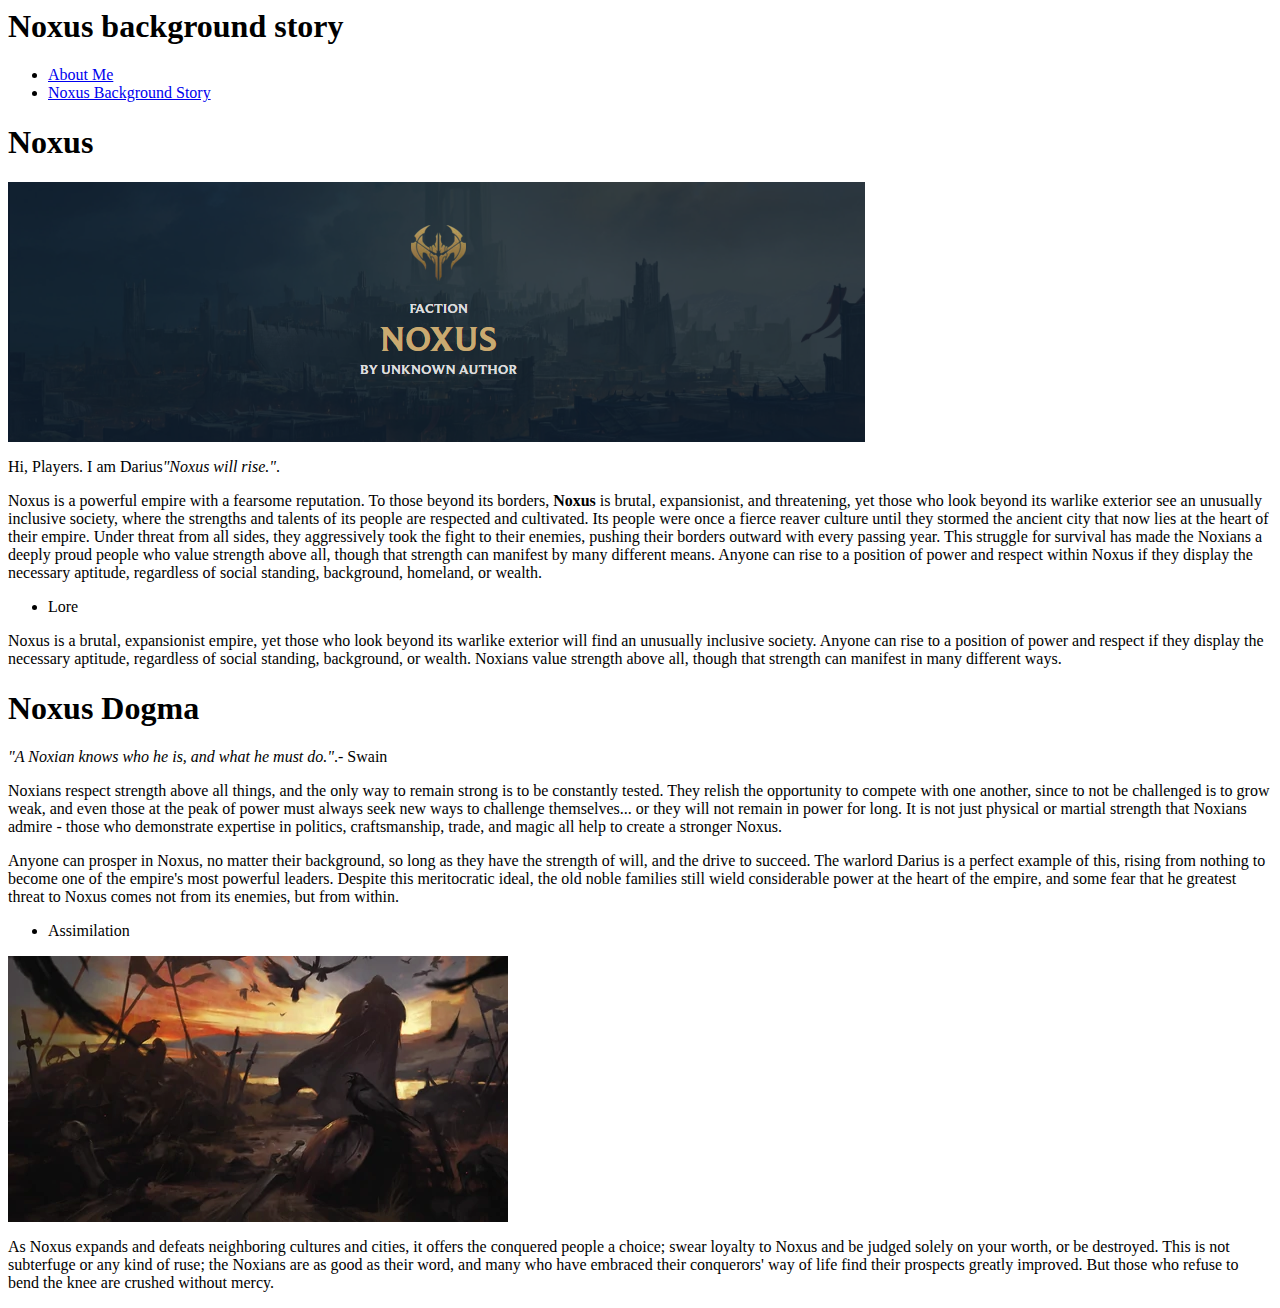
==== index.html @ 16cda68b "enter" ====
</body>
</html>
<!DOCTYPE html>
<html lang="en">
<head>
    <meta charset="UTF-8">
    <meta name="viewport" content="width=device-width, initial-scale=1.0">
    <title>Noxus Background story</title>
</head>
<body>
    <header>
    <h1>Noxus background story</h1>
    </header>
<nav>
    <ul>
        <li><a href="https://dazzling-goldwasser-6fb79b.netlify.app/">About Me</a></li>
        <li><a href="https://leagueoflegends.fandom.com/wiki/Noxus">Noxus Background Story</a></li>
    </ul>
</nav>
<section>
<article>
    <h1 id="Noxus" class="Section-heading">Noxus</h1>
    
    <p><img src="Noxus.png" alt="Noxus Background story"></p>
    
    <p>Hi, Players. I am Darius<em>"Noxus will rise."</em>. 
        
    <p>Noxus is a powerful empire with a fearsome reputation. 
       To those beyond its borders, <strong> Noxus </strong> is brutal, expansionist, and threatening, yet those
       who look beyond its warlike exterior see an unusually inclusive society, where the strengths and talents of 
       its people are respected and cultivated. Its people were once a fierce reaver culture until they stormed the 
       ancient city that now lies at the heart of their empire. Under threat from all sides, they aggressively took 
       the fight to their enemies, pushing their borders outward with every passing year. This struggle for survival 
       has made the Noxians a deeply proud people who value strength above all, though that strength can manifest by 
       many different means. Anyone can rise to a position of power and respect within Noxus if they display the 
       necessary aptitude, regardless of social standing, background, homeland, or wealth.</p>
    <ul>
        <li>Lore</li>
    </ul> 
    <p>Noxus is a brutal, expansionist empire, yet those who look beyond its warlike
       exterior will find an unusually inclusive society. Anyone can rise to a position
       of power and respect if they display the necessary aptitude, regardless of 
       social standing, background, or wealth. Noxians value strength above all,
       though that strength can manifest in many different ways.</p>

       <h1 id="Noxian Dogma" class="Section-heading">Noxus Dogma</h1>

       <p><em>"A Noxian knows who he is, and what he must do."</em>.- Swain</p>

    <p>Noxians respect strength above all things, and the only way to remain strong
       is to be constantly tested. They relish the opportunity to compete with one
       another, since to not be challenged is to grow weak, and even those at the
       peak of power must always seek new ways to challenge themselves... or they
       will not remain in power for long. It is not just physical or martial strength that
       Noxians admire - those who demonstrate expertise in politics, craftsmanship,
       trade, and magic all help to create a stronger Noxus.
    </p>

    <p>Anyone can prosper in Noxus, no matter their background, so long as they
        have the strength of will, and the drive to succeed. The warlord Darius is a
        perfect example of this, rising from nothing to become one of the empire's
        most powerful leaders. Despite this meritocratic ideal, the old noble families
        still wield considerable power at the heart of the empire, and some fear that 
        he greatest threat to Noxus comes not from its enemies, but from within.
    </p>

    <ul>
        <li>Assimilation</li>
    </ul>
    <p><img src="Ambition.png" alt="The cost of Ambition"></p>
    <p>
        As Noxus expands and defeats neighboring cultures and cities, it offers the
        conquered people a choice; swear loyalty to Noxus and be judged solely on
        your worth, or be destroyed. This is not subterfuge or any kind of ruse; the
        Noxians are as good as their word, and many who have embraced their 
        conquerors' way of life find their prospects greatly improved. But those who 
        refuse to bend the knee are crushed without mercy.
    </p>


</article>
</section>

</body>
</html>
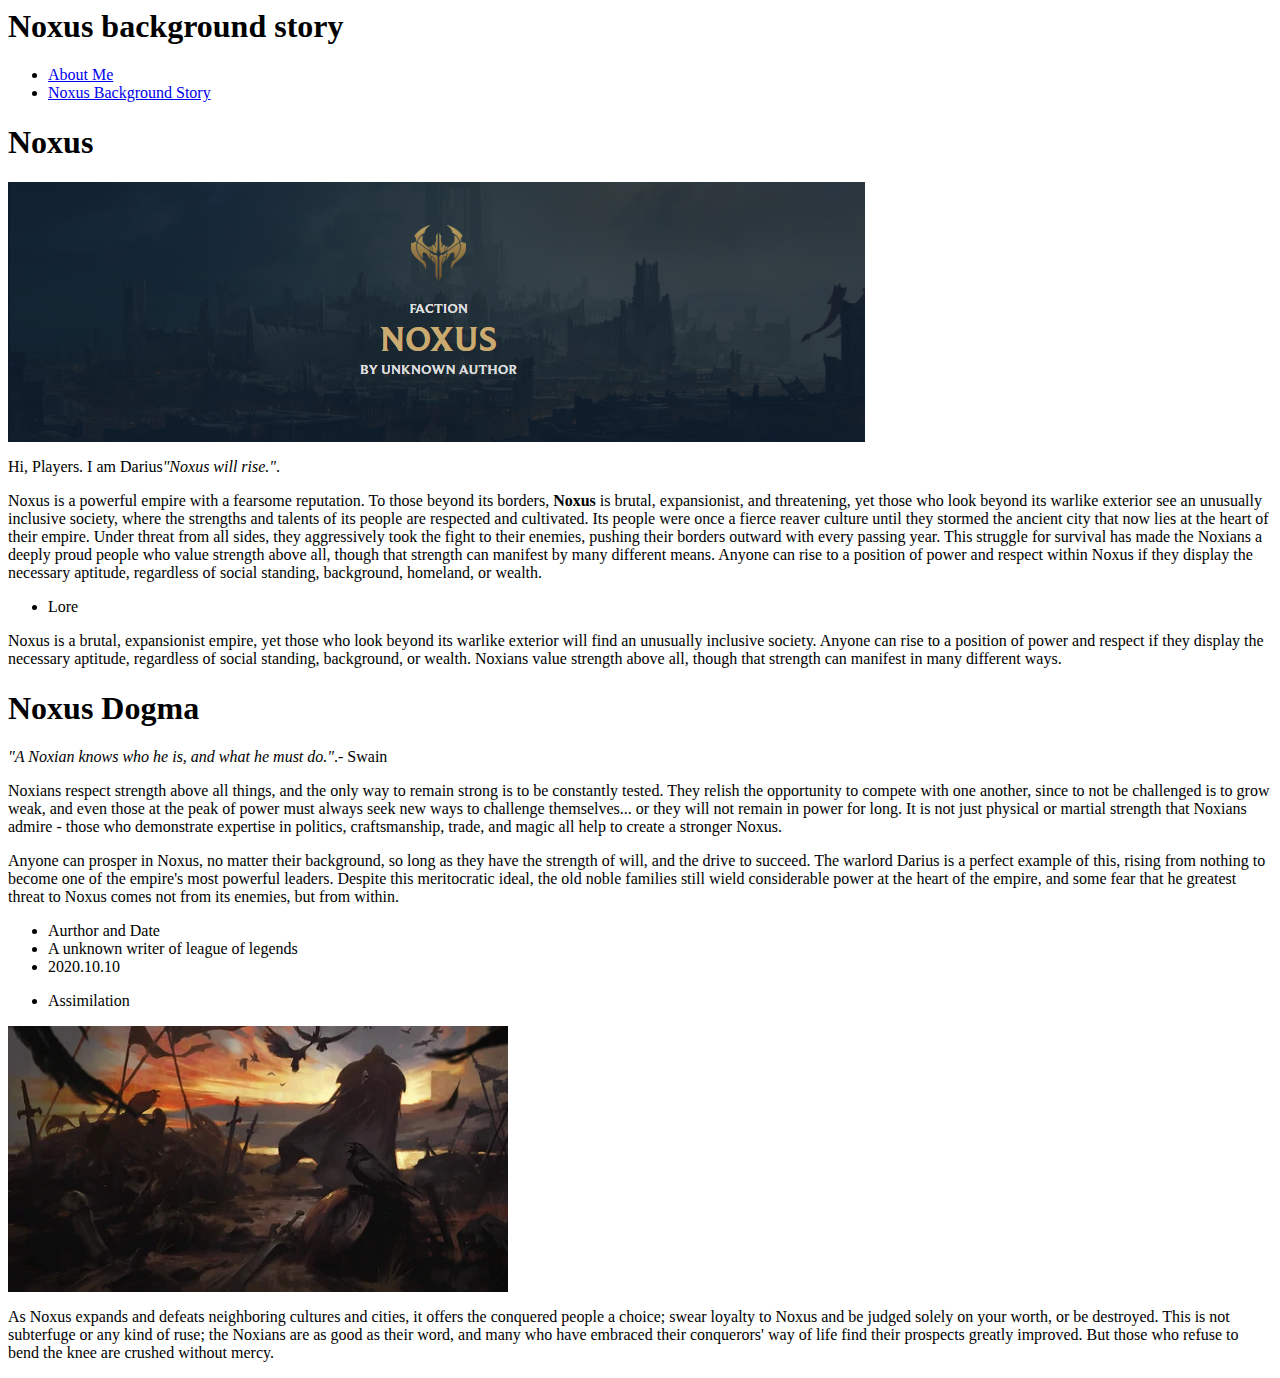
==== commit 6e28e9f0: "enter" ====
--- a/index.html
+++ b/index.html
@@ -63,7 +63,11 @@
         still wield considerable power at the heart of the empire, and some fear that 
         he greatest threat to Noxus comes not from its enemies, but from within.
     </p>
-
+    <ul>
+        <li>Aurthor and Date</li>
+        <li>A unknown writer of league of legends</li>
+        <li>2020.10.10</li>
+    </ul>
     <ul>
         <li>Assimilation</li>
     </ul>
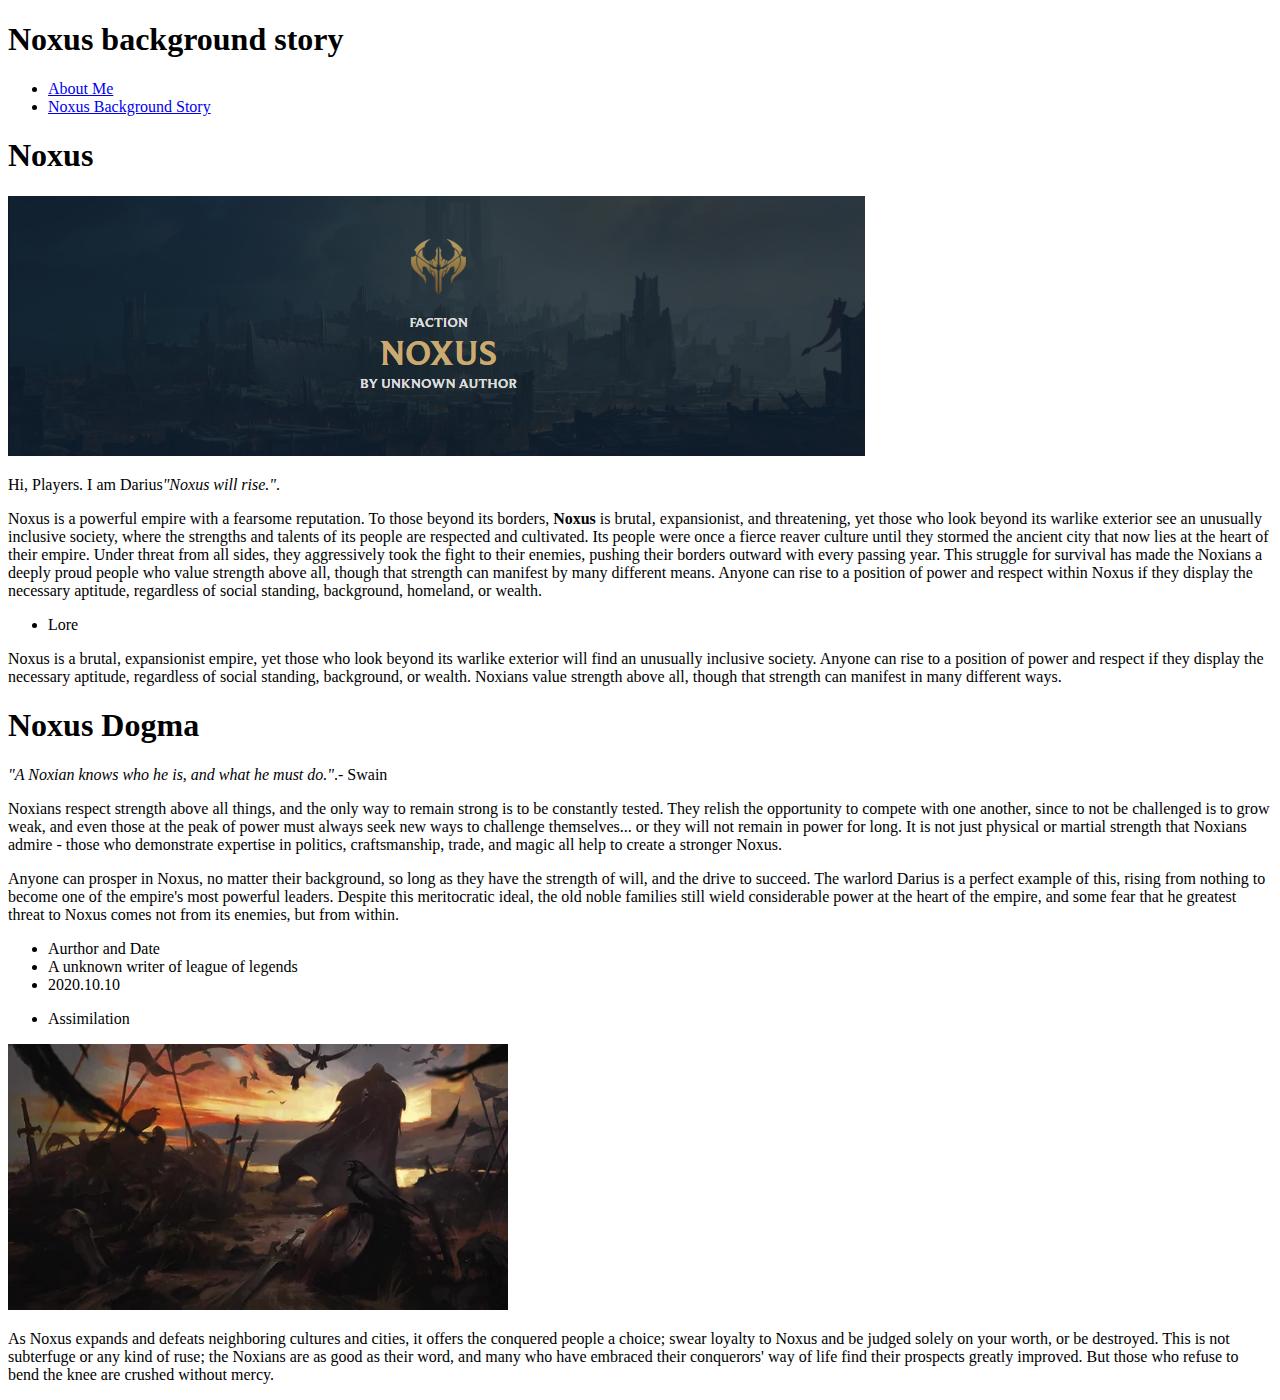
==== commit 2e60ed04: "enter" ====
--- a/index.html
+++ b/index.html
@@ -1,5 +1,3 @@
-</body>
-</html>
 <!DOCTYPE html>
 <html lang="en">
 <head>
@@ -43,7 +41,7 @@
        social standing, background, or wealth. Noxians value strength above all,
        though that strength can manifest in many different ways.</p>
 
-       <h1 id="Noxian Dogma" class="Section-heading">Noxus Dogma</h1>
+       <h1 id="Dogma" class="Section-heading">Noxus Dogma</h1>
 
        <p><em>"A Noxian knows who he is, and what he must do."</em>.- Swain</p>
 
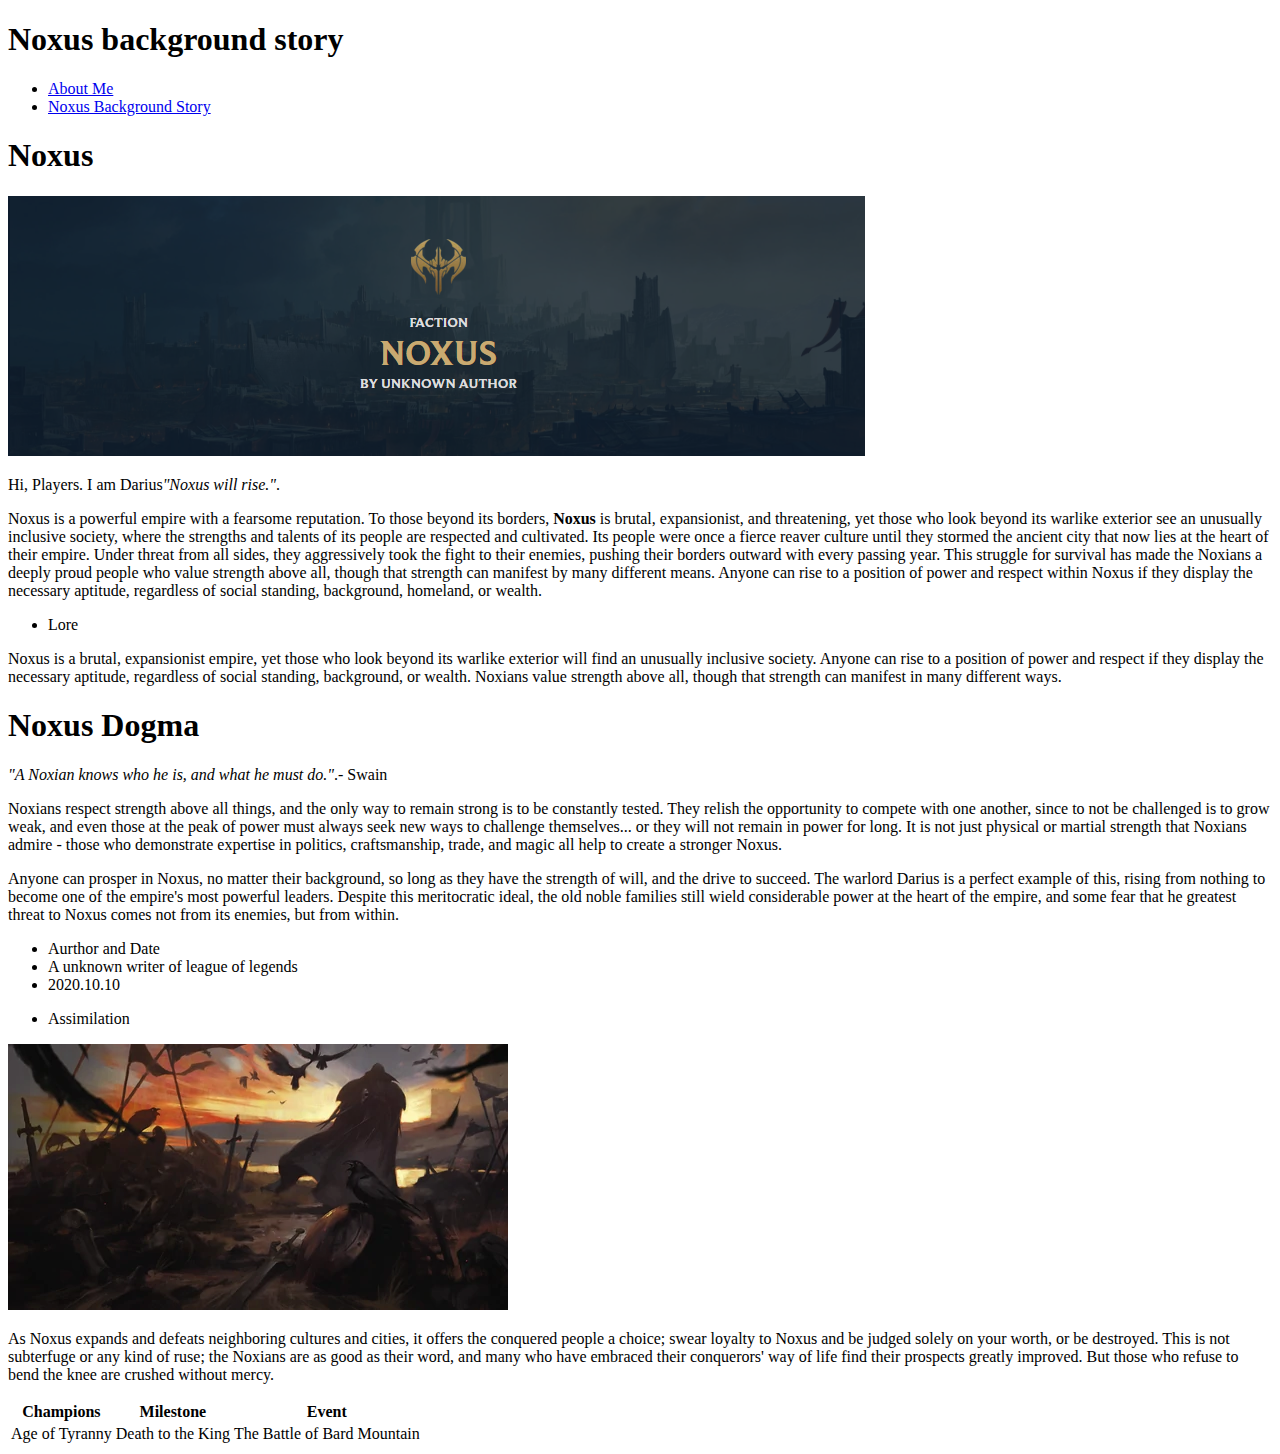
==== commit 22628429: "enter" ====
--- a/index.html
+++ b/index.html
@@ -78,7 +78,18 @@
         conquerors' way of life find their prospects greatly improved. But those who 
         refuse to bend the knee are crushed without mercy.
     </p>
-
+<table>
+    <tr>
+        <th>Champions</th>
+        <th>Milestone</th>
+        <th>Event</th>
+    </tr>
+    <tr>
+        <td>Age of Tyranny</td>
+        <td>Death to the King</td>
+        <td>The Battle of Bard Mountain</td>
+    </tr>
+</table>
 
 </article>
 </section>
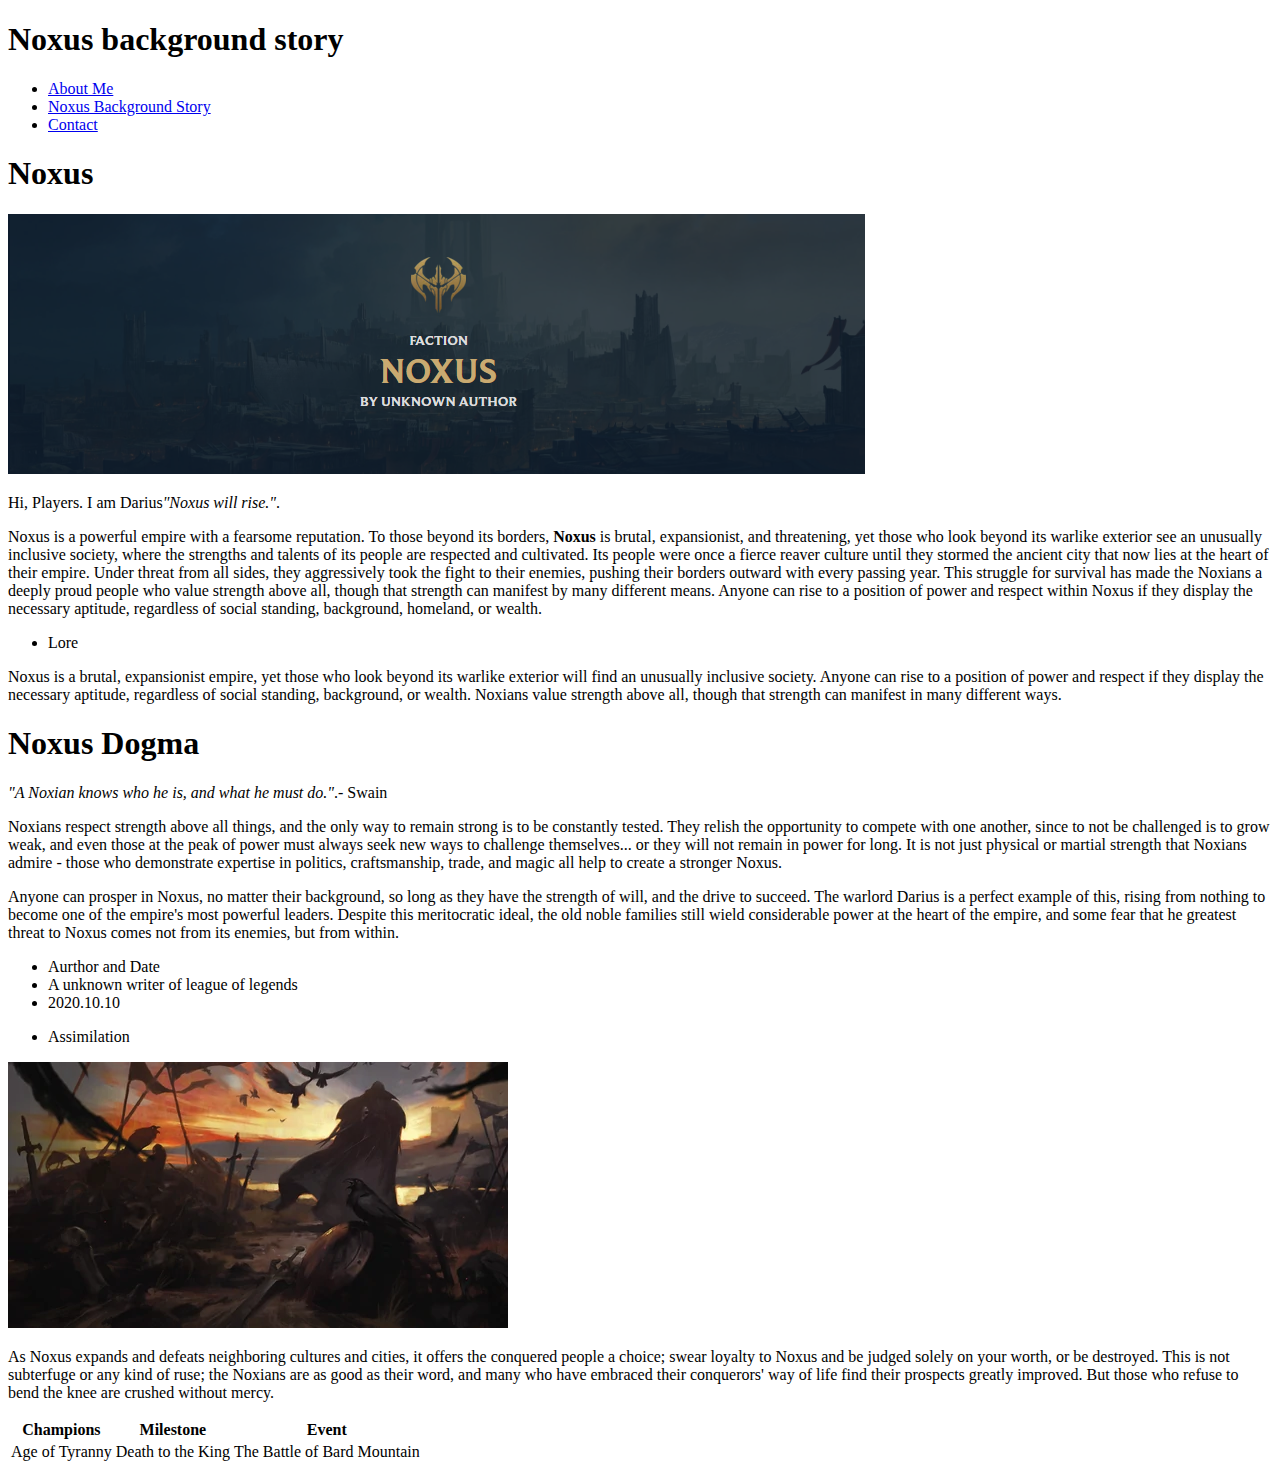
==== commit e920c238: "enter" ====
--- a/index.html
+++ b/index.html
@@ -13,6 +13,7 @@
     <ul>
         <li><a href="https://dazzling-goldwasser-6fb79b.netlify.app/">About Me</a></li>
         <li><a href="https://leagueoflegends.fandom.com/wiki/Noxus">Noxus Background Story</a></li>
+        <li><a href="https://pedantic-neumann-15efc3.netlify.app">Contact</a></li>
     </ul>
 </nav>
 <section>
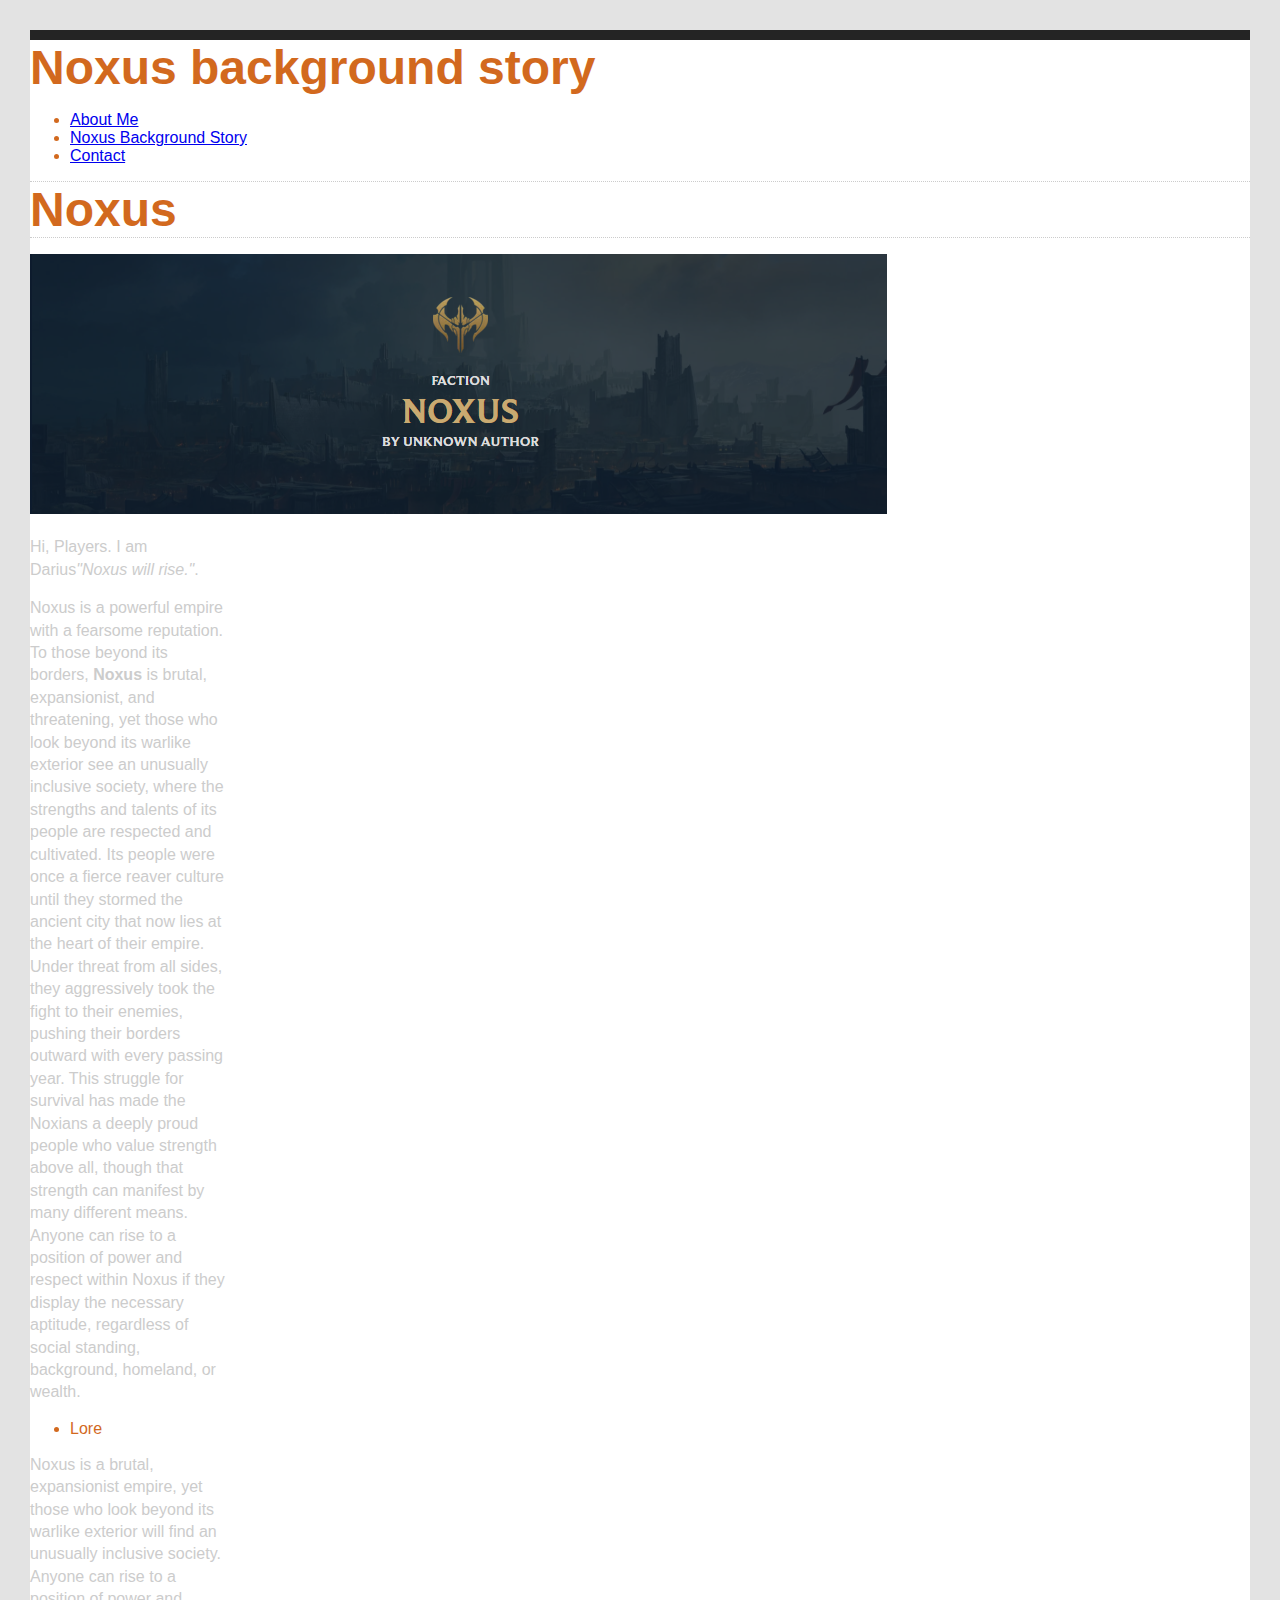
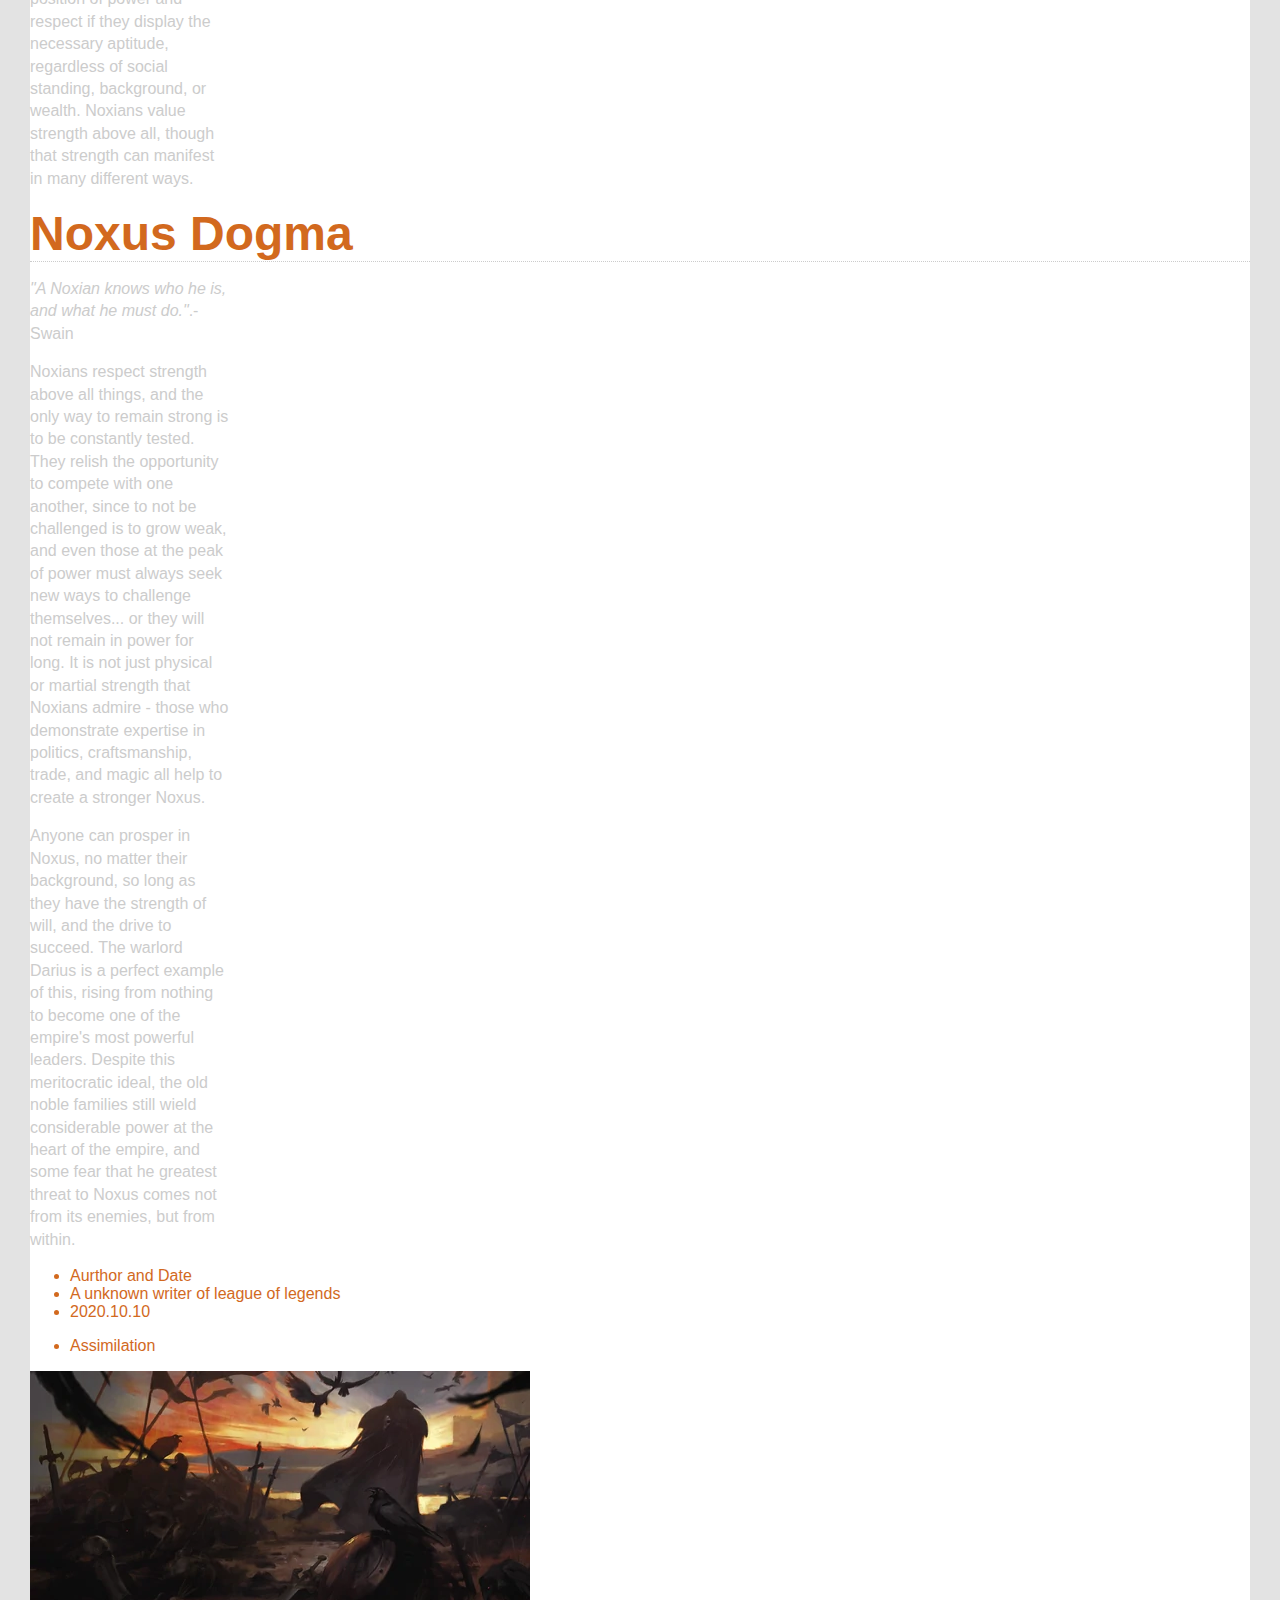
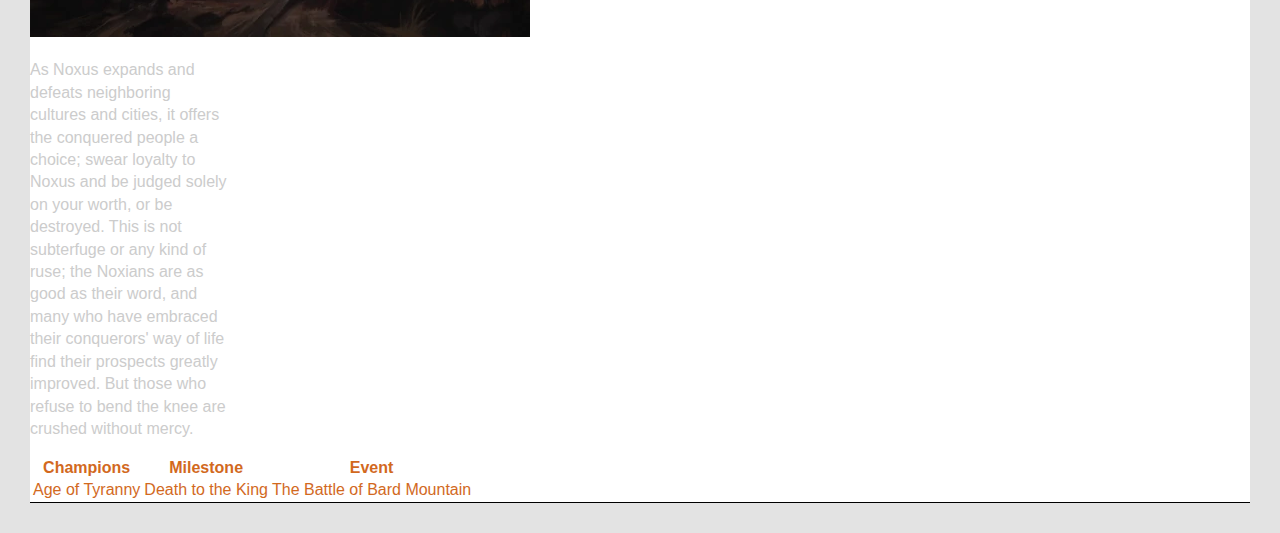
==== commit 253a53db: "enter" ====
--- a/index.html
+++ b/index.html
@@ -3,6 +3,7 @@
 <head>
     <meta charset="UTF-8">
     <meta name="viewport" content="width=device-width, initial-scale=1.0">
+    <link rel="stylesheet" href="style.css">
     <title>Noxus Background story</title>
 </head>
 <body>
--- a/style.css
+++ b/style.css
@@ -0,0 +1,37 @@
+html {
+    background: #e3e3e3;
+}
+
+body {
+ font-family: Arial, Helvetica, sans-serif;
+ margin: 30px;
+ color: chocolate;
+ border-top: 10px solid #242424;
+ background: #fff;
+}
+
+h1 {
+ font-size: 3em;
+ margin: 0;
+}
+
+p {
+    line-height: 1.4em;
+    width: 200px;
+}
+
+#Noxus {
+    border-top: 1px dotted #ccc
+}
+
+.Section-heading {
+ border-bottom: 1px dotted #ccc;
+}
+
+p {
+   color: #ccc
+}
+
+article {
+    border-bottom: 1px solid #000000;
+}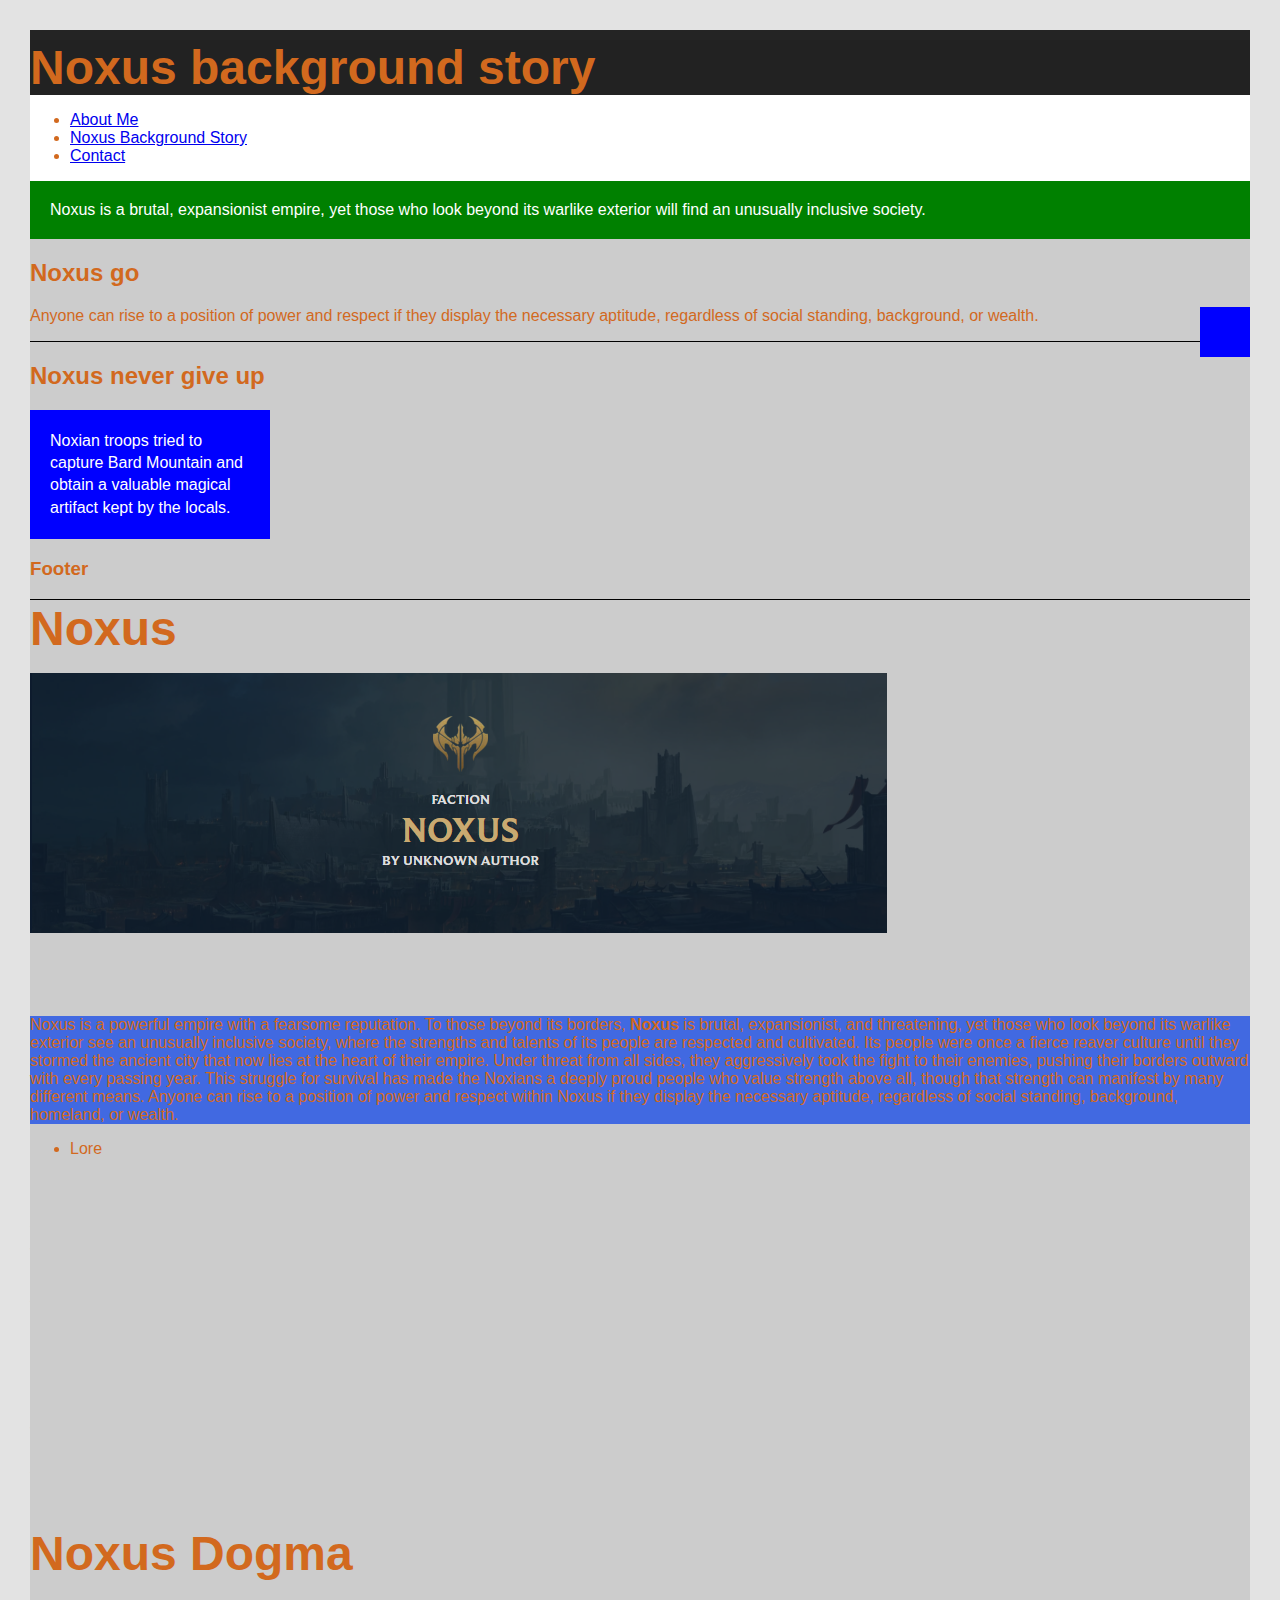
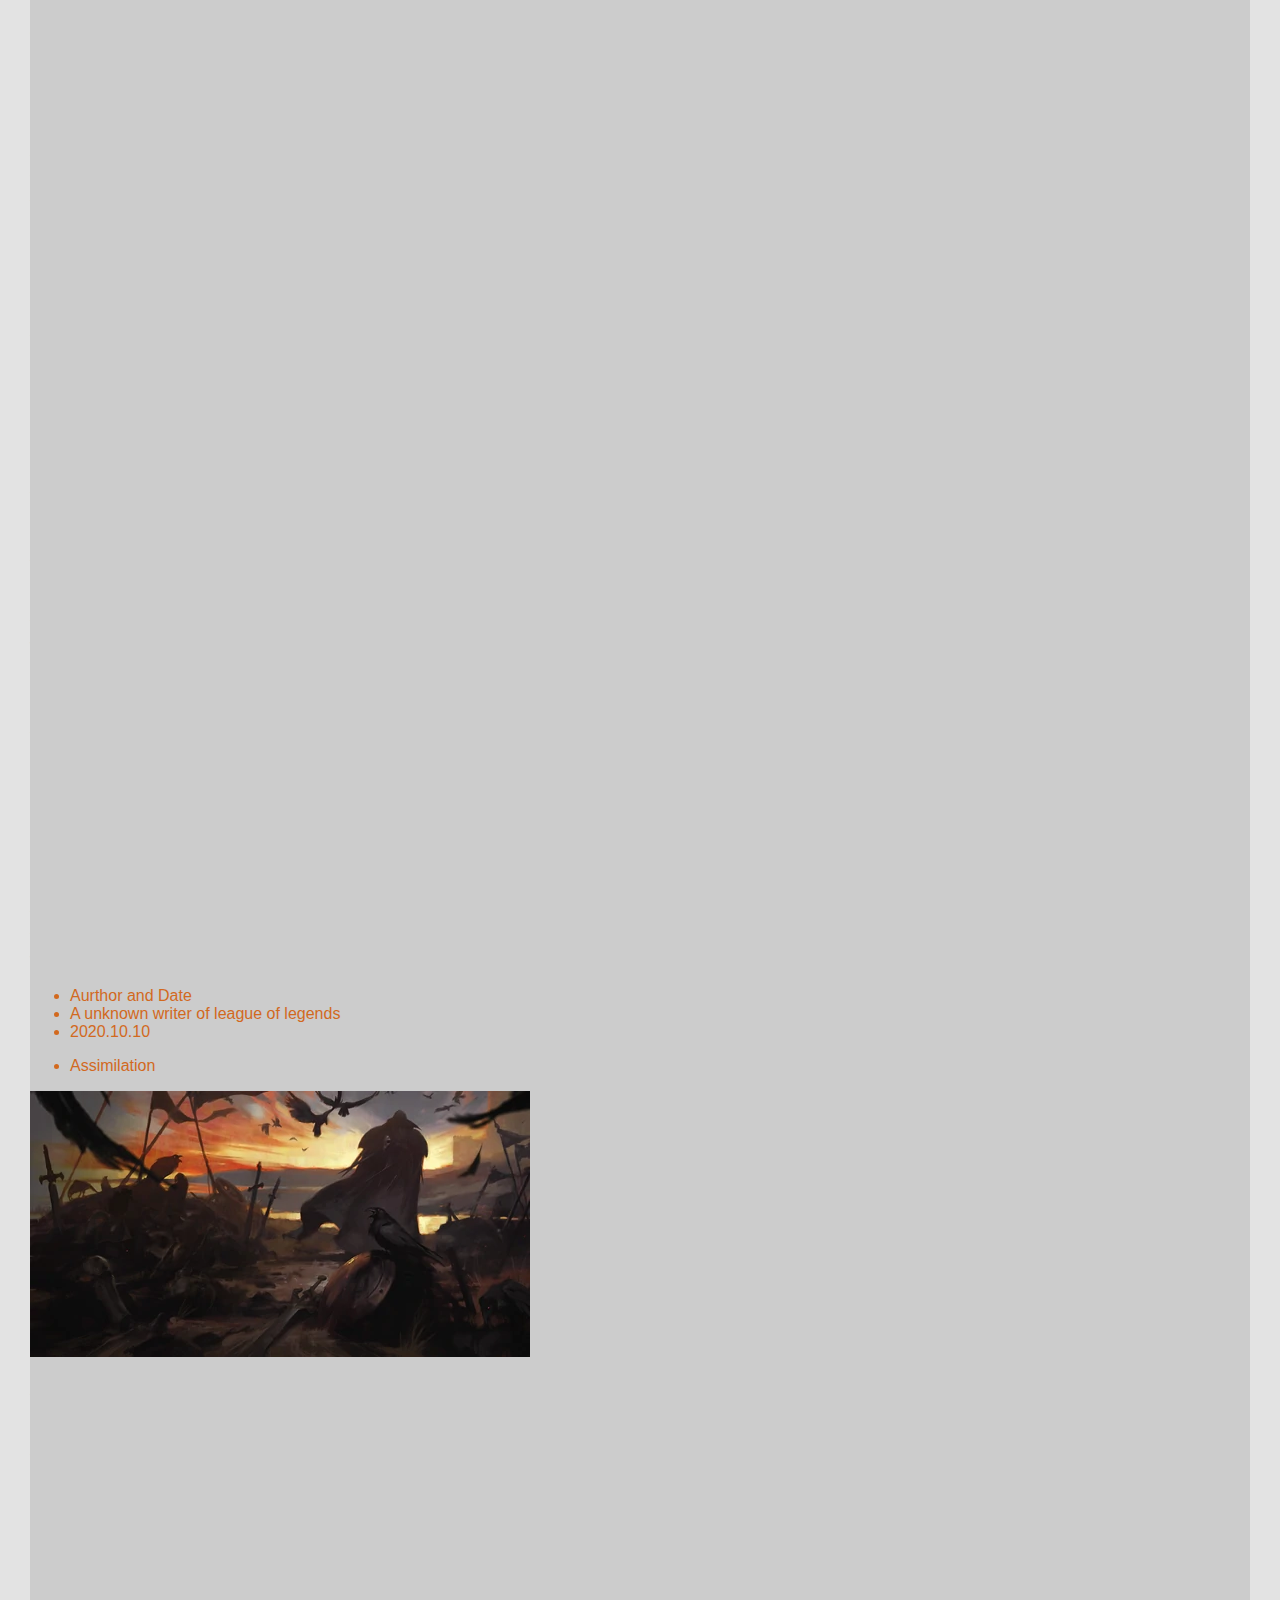
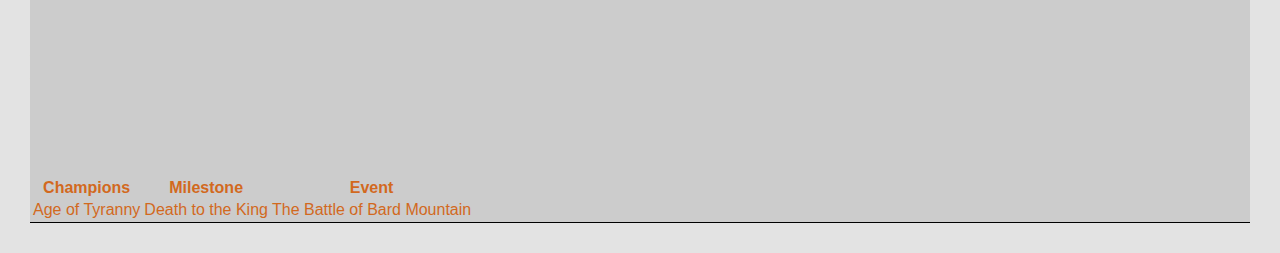
==== commit b87b6e30: "enter" ====
--- a/index.html
+++ b/index.html
@@ -19,13 +19,33 @@
 </nav>
 <section>
 <article>
+    <div class="sticky">
+        Noxus is a brutal, expansionist empire, yet those who look beyond its 
+        warlike exterior will find an unusually inclusive society.
+    </div>
+    <article class="featured">
+    <h2>Noxus go</h2>
+    <p><div class="img-container"></div> Anyone can rise to a position of power and respect if they 
+       display the necessary aptitude,  regardless of social 
+       standing, background, or wealth.</p>
+</article>
+<article>
+    <h2>Noxus never give up</h2>
+    <p class="position-demo"> 
+        Noxian troops tried to capture Bard Mountain and obtain 
+        a valuable magical artifact kept by the locals.
+    </p>
+    <footer>
+        <h3>Footer</h3>
+    </footer>
+</article>
     <h1 id="Noxus" class="Section-heading">Noxus</h1>
     
     <p><img src="Noxus.png" alt="Noxus Background story"></p>
     
     <p>Hi, Players. I am Darius<em>"Noxus will rise."</em>. 
         
-    <p>Noxus is a powerful empire with a fearsome reputation. 
+    <aside>Noxus is a powerful empire with a fearsome reputation. 
        To those beyond its borders, <strong> Noxus </strong> is brutal, expansionist, and threatening, yet those
        who look beyond its warlike exterior see an unusually inclusive society, where the strengths and talents of 
        its people are respected and cultivated. Its people were once a fierce reaver culture until they stormed the 
@@ -33,7 +53,7 @@
        the fight to their enemies, pushing their borders outward with every passing year. This struggle for survival 
        has made the Noxians a deeply proud people who value strength above all, though that strength can manifest by 
        many different means. Anyone can rise to a position of power and respect within Noxus if they display the 
-       necessary aptitude, regardless of social standing, background, homeland, or wealth.</p>
+       necessary aptitude, regardless of social standing, background, homeland, or wealth.</aside>
     <ul>
         <li>Lore</li>
     </ul> 
--- a/style.css
+++ b/style.css
@@ -34,4 +34,46 @@
 
 article {
     border-bottom: 1px solid #000000;
+}
+
+.sticky, .position-demo {
+    color: white;
+    padding: 20px;
+}
+
+.sticky {
+    background: green;
+    position: sticky;
+    top: 0;
+}
+
+.position-demo {
+    background: blue;
+}
+
+.img-container {
+    background: blue;
+    height: 50px;
+    width: 50px;
+    float: right;
+    margin-left: 10px;
+}
+
+header {
+    background: #222;
+}
+
+section {
+    background: #ccc;
+    display: flex;
+}
+
+div {
+    background: red;
+    flex: 5;
+}
+
+aside {
+    background: royalblue;
+    flex: 1;
 }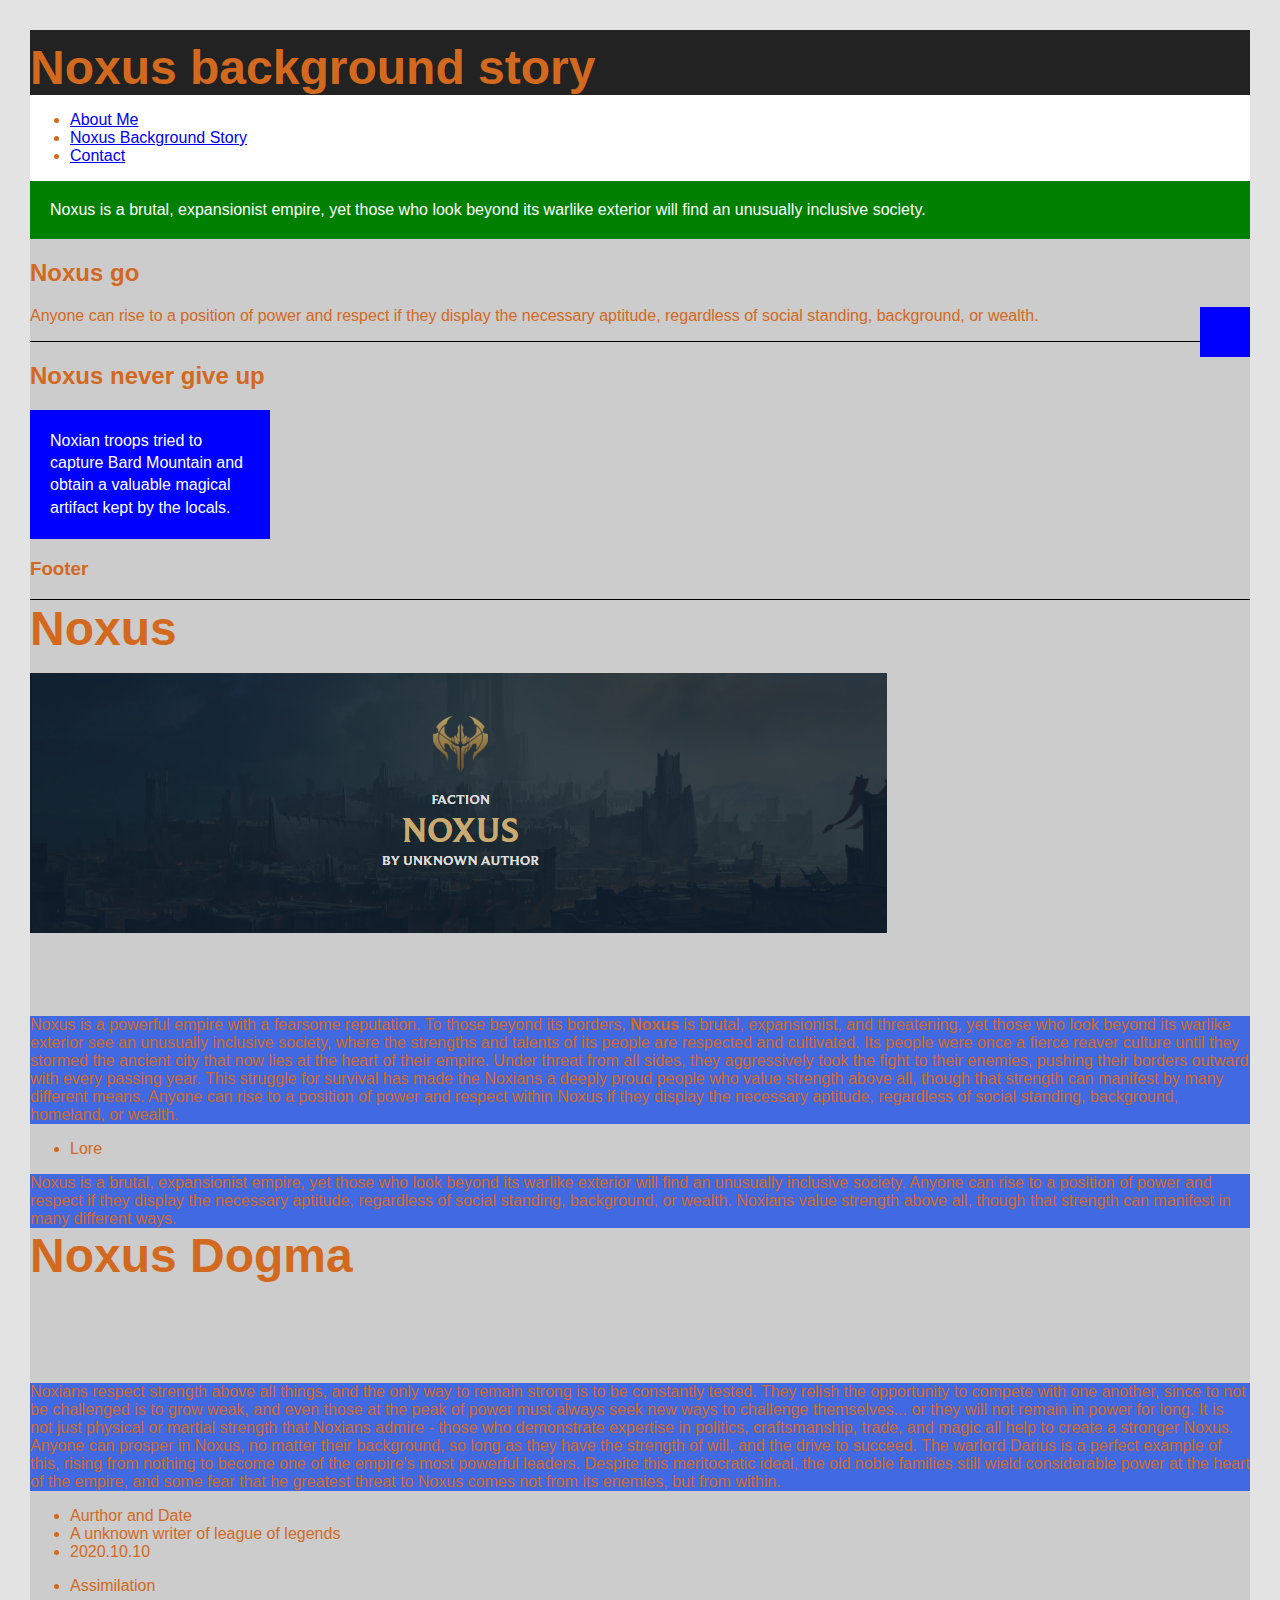
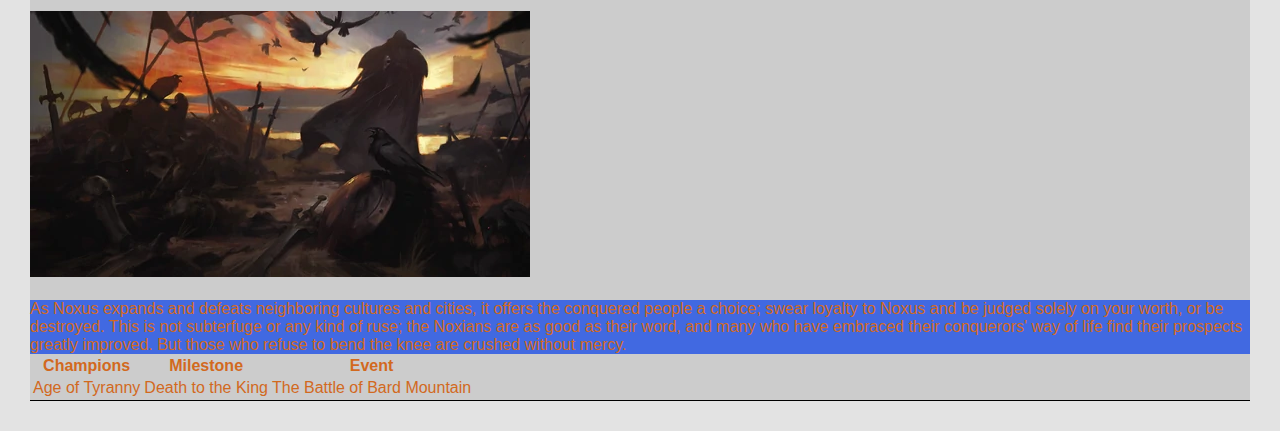
==== commit 15c8f4f8: "enter" ====
--- a/index.html
+++ b/index.html
@@ -57,32 +57,32 @@
     <ul>
         <li>Lore</li>
     </ul> 
-    <p>Noxus is a brutal, expansionist empire, yet those who look beyond its warlike
+    <aside>Noxus is a brutal, expansionist empire, yet those who look beyond its warlike
        exterior will find an unusually inclusive society. Anyone can rise to a position
        of power and respect if they display the necessary aptitude, regardless of 
        social standing, background, or wealth. Noxians value strength above all,
-       though that strength can manifest in many different ways.</p>
+       though that strength can manifest in many different ways.</aside>
 
        <h1 id="Dogma" class="Section-heading">Noxus Dogma</h1>
 
        <p><em>"A Noxian knows who he is, and what he must do."</em>.- Swain</p>
 
-    <p>Noxians respect strength above all things, and the only way to remain strong
+    <aside>Noxians respect strength above all things, and the only way to remain strong
        is to be constantly tested. They relish the opportunity to compete with one
        another, since to not be challenged is to grow weak, and even those at the
        peak of power must always seek new ways to challenge themselves... or they
        will not remain in power for long. It is not just physical or martial strength that
        Noxians admire - those who demonstrate expertise in politics, craftsmanship,
        trade, and magic all help to create a stronger Noxus.
-    </p>
+    </aside>
 
-    <p>Anyone can prosper in Noxus, no matter their background, so long as they
+    <aside>Anyone can prosper in Noxus, no matter their background, so long as they
         have the strength of will, and the drive to succeed. The warlord Darius is a
         perfect example of this, rising from nothing to become one of the empire's
         most powerful leaders. Despite this meritocratic ideal, the old noble families
         still wield considerable power at the heart of the empire, and some fear that 
         he greatest threat to Noxus comes not from its enemies, but from within.
-    </p>
+    </aside>
     <ul>
         <li>Aurthor and Date</li>
         <li>A unknown writer of league of legends</li>
@@ -92,14 +92,14 @@
         <li>Assimilation</li>
     </ul>
     <p><img src="Ambition.png" alt="The cost of Ambition"></p>
-    <p>
+    <aside>
         As Noxus expands and defeats neighboring cultures and cities, it offers the
         conquered people a choice; swear loyalty to Noxus and be judged solely on
         your worth, or be destroyed. This is not subterfuge or any kind of ruse; the
         Noxians are as good as their word, and many who have embraced their 
         conquerors' way of life find their prospects greatly improved. But those who 
         refuse to bend the knee are crushed without mercy.
-    </p>
+    </aside>
 <table>
     <tr>
         <th>Champions</th>
